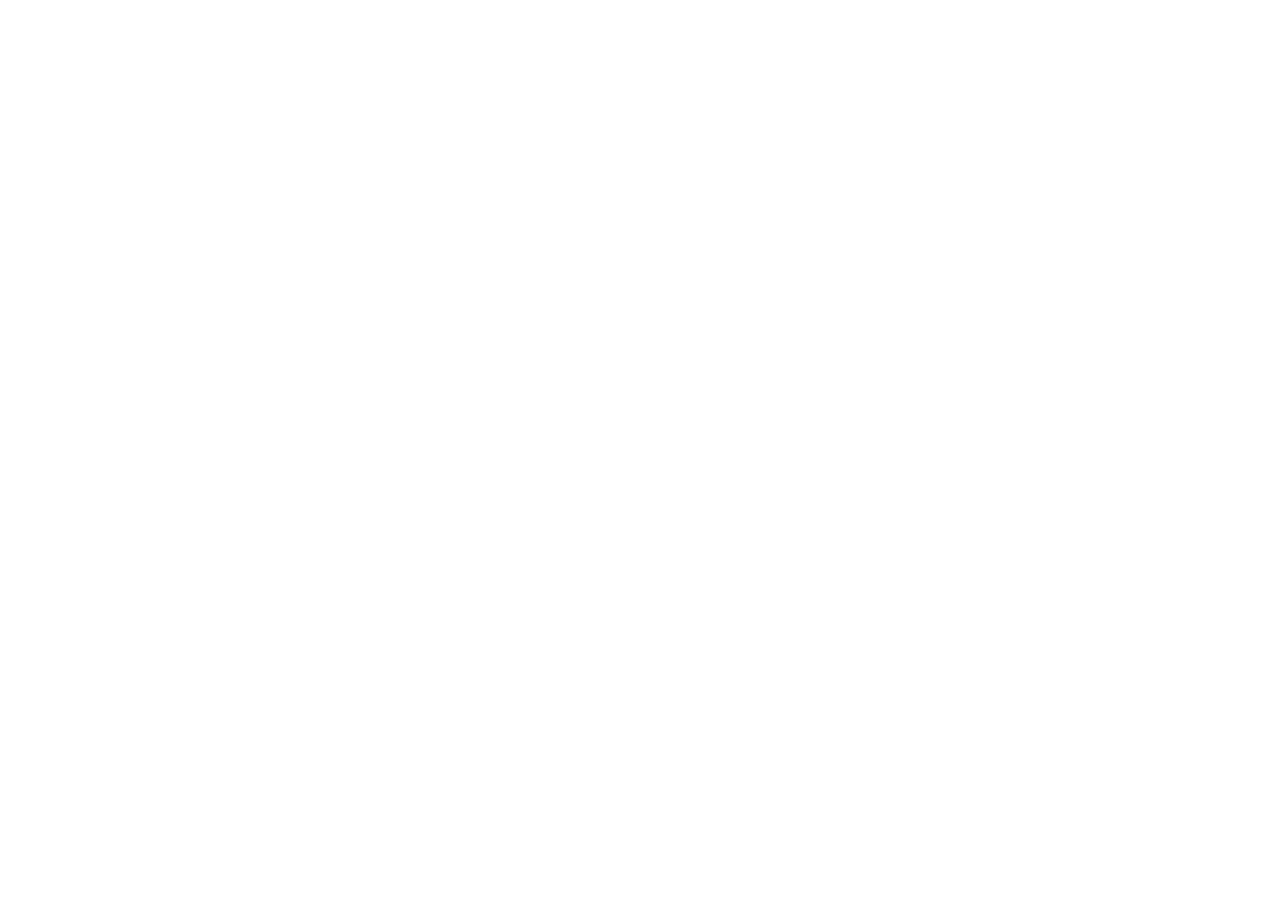
==== admin.html @ d055e628 "Add files via upload" ====
<!DOCTYPE html>
<html lang="en">
<head>
  <meta charset="UTF-8" />
  <meta name="viewport" content="width=device-width, initial-scale=1" />
  <meta name="robots" content="noindex, nofollow" />
  <title>Portfolio Admin</title>
  <link rel="preconnect" href="https://fonts.googleapis.com" />
  <link rel="preconnect" href="https://fonts.gstatic.com" crossorigin />
  <link href="https://fonts.googleapis.com/css2?family=Inter:wght@400;500;600;700&family=Space+Grotesk:wght@600;700&display=swap" rel="stylesheet" />
  <link rel="stylesheet" href="css/admin.css" />
</head>
<body>
  <section id="login-view" class="login" hidden>
    <form id="login-form" class="login-card">
      <div class="brand">SS<span>.</span></div>
      <h1>Admin Panel</h1>
      <p class="muted">Sign in to customize your portfolio.</p>
      <label class="field"><span>Email</span><input type="email" id="email" autocomplete="username" required /></label>
      <label class="field"><span>Password</span><input type="password" id="password" autocomplete="current-password" required /></label>
      <button class="btn primary" type="submit" id="login-btn">Sign in</button>
      <p class="error" id="login-error"></p>
      <a href="index.html" class="back">← Back to site</a>
    </form>
  </section>

  <section id="editor-view" hidden>
    <header class="topbar">
      <div class="brand">SS<span>.</span> <small>Admin</small></div>
      <div class="top-info">
        <span id="who"></span>
        <span id="dirty" class="muted">No changes</span>
        <span id="size" class="size"></span>
      </div>
      <div class="top-actions">
        <a href="index.html" target="_blank" class="btn ghost">View site ↗</a>
        <button class="btn ghost" id="import-btn">Import</button>
        <button class="btn ghost" id="export-btn">Export</button>
        <button class="btn ghost" id="reset-btn" hidden>Reset</button>
        <button class="btn ghost" id="logout-btn" hidden>Log out</button>
        <button class="btn primary" id="save-btn">Save</button>
        <input type="file" id="import-file" accept="application/json,.json" hidden />
      </div>
    </header>
    <div id="banner" class="banner" hidden></div>
    <div class="layout">
      <aside id="tabs"></aside>
      <main id="panel"></main>
    </div>
  </section>

  <div class="toast" id="toast"></div>
  <script type="module" src="js/admin.js"></script>
</body>
</html>
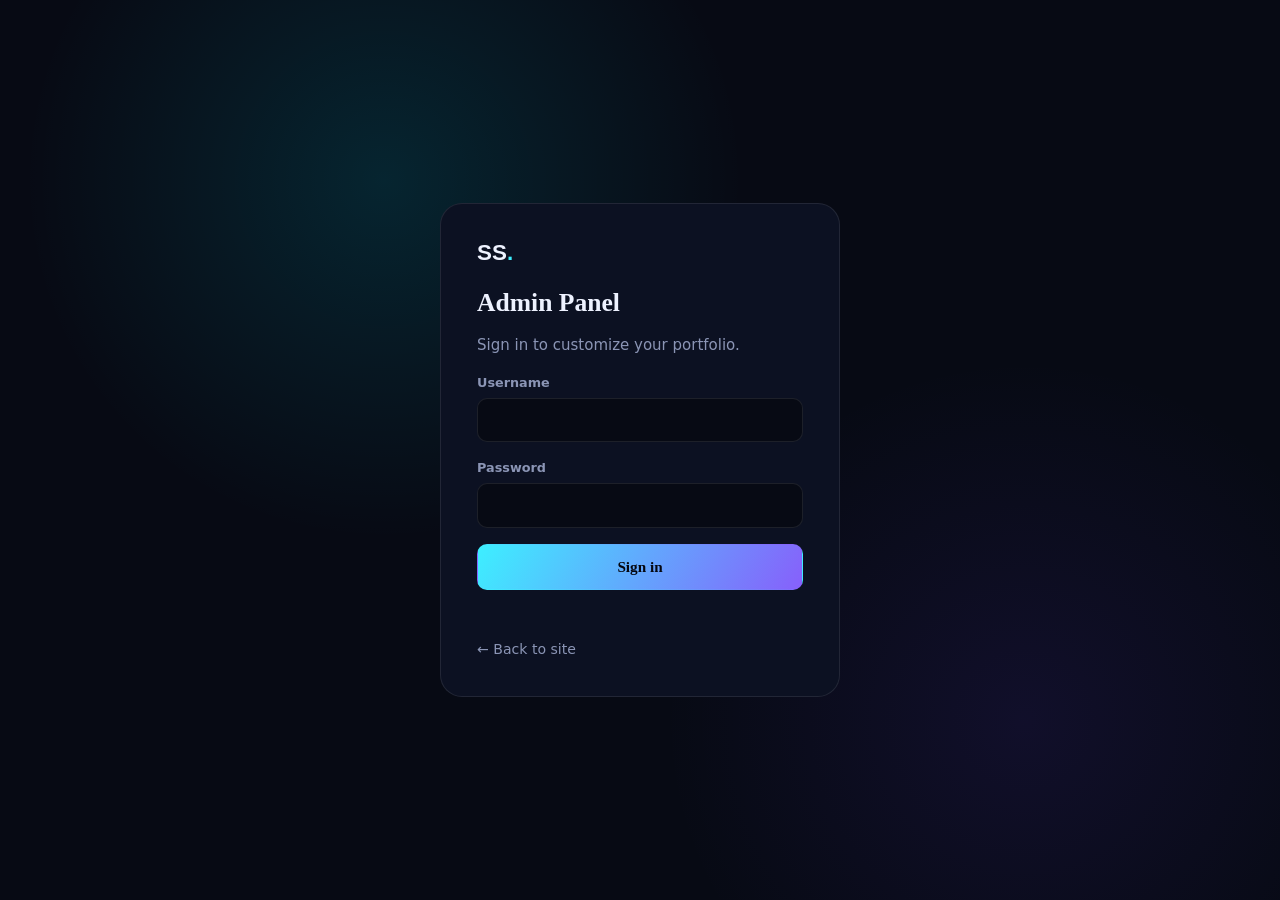
==== commit 1a8a59ce: "Add files via upload" ====
--- a/admin.html
+++ b/admin.html
@@ -16,7 +16,7 @@
       <div class="brand">SS<span>.</span></div>
       <h1>Admin Panel</h1>
       <p class="muted">Sign in to customize your portfolio.</p>
-      <label class="field"><span>Email</span><input type="email" id="email" autocomplete="username" required /></label>
+      <label class="field"><span>Username</span><input type="text" id="email" autocomplete="username" autocapitalize="off" spellcheck="false" required /></label>
       <label class="field"><span>Password</span><input type="password" id="password" autocomplete="current-password" required /></label>
       <button class="btn primary" type="submit" id="login-btn">Sign in</button>
       <p class="error" id="login-error"></p>
--- a/css/admin.css
+++ b/css/admin.css
@@ -0,0 +1,96 @@
+:root {
+  --h: 185;
+  --bg: #070a14; --panel: #0c1122; --card: #10162b; --line: rgba(255,255,255,.09);
+  --txt: #eef2ff; --mute: #8b95b5; --danger: #f87171;
+  --acc: hsl(var(--h) 100% 62%); --acc2: hsl(calc(var(--h) + 70) 95% 68%);
+  --grad: linear-gradient(120deg, var(--acc), var(--acc2));
+}
+* { box-sizing: border-box; margin: 0; padding: 0; }
+body { background: var(--bg); color: var(--txt); font: 15px/1.5 'Inter', system-ui, sans-serif; min-height: 100vh; }
+[hidden] { display: none !important; }
+.muted { color: var(--mute); }
+.brand { font: 700 1.4rem 'Space Grotesk', sans-serif; }
+.brand span { color: var(--acc); }
+.brand small { font: 500 .8rem 'Inter'; color: var(--mute); margin-left: 6px; letter-spacing: .1em; text-transform: uppercase; }
+
+.btn { border: 1px solid var(--line); background: transparent; color: var(--txt); padding: 9px 16px; border-radius: 10px; font: 600 .88rem 'Inter'; cursor: pointer; text-decoration: none; transition: .2s; white-space: nowrap; }
+.btn:hover { border-color: var(--acc); color: var(--acc); }
+.btn.primary { background: var(--grad); color: #05070f; border-color: transparent; }
+.btn.primary:hover { color: #05070f; filter: brightness(1.1); }
+.btn.primary:disabled { opacity: .6; cursor: wait; }
+.btn.sm { padding: 6px 12px; font-size: .8rem; }
+.btn.pulse { box-shadow: 0 0 0 0 var(--acc); animation: pulse 1.8s infinite; }
+@keyframes pulse { 70%, 100% { box-shadow: 0 0 0 10px transparent; } }
+
+/* Login */
+.login { min-height: 100vh; display: grid; place-items: center; padding: 20px;
+  background: radial-gradient(600px circle at 30% 20%, hsl(var(--h) 100% 50% / .12), transparent 60%), radial-gradient(600px circle at 80% 80%, hsl(calc(var(--h) + 70) 90% 60% / .1), transparent 60%); }
+.login-card { width: min(400px, 100%); background: var(--panel); border: 1px solid var(--line); border-radius: 22px; padding: 36px; display: grid; gap: 16px; }
+.login-card h1 { font: 700 1.6rem 'Space Grotesk'; margin-top: 6px; }
+.login-card .btn { padding: 13px; font-size: .95rem; }
+.error { color: var(--danger); font-size: .88rem; min-height: 1.2em; }
+.back { color: var(--mute); font-size: .88rem; text-decoration: none; }
+
+/* Editor */
+.topbar { position: sticky; top: 0; z-index: 10; display: flex; align-items: center; gap: 20px; flex-wrap: wrap; padding: 14px 24px; background: rgba(7,10,20,.88); backdrop-filter: blur(12px); border-bottom: 1px solid var(--line); }
+.top-info { flex: 1; display: flex; gap: 16px; flex-wrap: wrap; font-size: .85rem; }
+.top-info #who { color: var(--acc); }
+.size { color: var(--mute); }
+.size.warn { color: var(--danger); font-weight: 600; }
+.top-actions { display: flex; gap: 8px; flex-wrap: wrap; }
+.banner { margin: 16px 24px 0; padding: 14px 18px; border-radius: 12px; border: 1px solid hsl(40 90% 60% / .4); background: hsl(40 90% 60% / .08); color: #f5deb0; font-size: .9rem; }
+.banner code { background: rgba(255,255,255,.08); padding: 1px 6px; border-radius: 5px; }
+.layout { display: grid; grid-template-columns: 230px 1fr; gap: 24px; padding: 24px; max-width: 1300px; margin: 0 auto; }
+#tabs { display: flex; flex-direction: column; gap: 4px; position: sticky; top: 90px; align-self: start; }
+#tabs button { text-align: left; border: 0; background: transparent; color: var(--mute); padding: 11px 14px; border-radius: 10px; font: 500 .92rem 'Inter'; cursor: pointer; display: flex; gap: 10px; }
+#tabs button:hover { color: var(--txt); background: rgba(255,255,255,.03); }
+#tabs button.active { color: var(--txt); background: hsl(var(--h) 100% 62% / .13); }
+#panel { background: var(--panel); border: 1px solid var(--line); border-radius: 18px; padding: 28px; min-width: 0; }
+#panel > h2 { font: 700 1.5rem 'Space Grotesk'; }
+#panel > .hint { color: var(--mute); margin: 4px 0 22px; font-size: .9rem; }
+
+.fields { display: grid; grid-template-columns: repeat(auto-fill, minmax(250px, 1fr)); gap: 16px; }
+.field { display: grid; gap: 6px; }
+.field > span { font-size: .8rem; font-weight: 600; color: var(--mute); }
+.field:has(textarea), .field.wide, .list { grid-column: 1 / -1; }
+input[type=text], input[type=email], input[type=password], textarea, select {
+  width: 100%; background: var(--bg); border: 1px solid var(--line); color: var(--txt); border-radius: 10px; padding: 10px 12px; font: inherit; transition: border-color .2s; }
+input:focus, textarea:focus, select:focus { outline: none; border-color: var(--acc); }
+textarea { resize: vertical; min-height: 70px; }
+.check { display: flex; align-items: center; gap: 10px; cursor: pointer; align-self: end; padding: 10px 0; }
+.check input { width: 18px; height: 18px; accent-color: var(--acc); }
+.check span { font-size: .9rem; color: var(--txt); font-weight: 500; }
+.range { display: flex; align-items: center; gap: 12px; }
+.range input { flex: 1; accent-color: var(--acc); }
+.range output { min-width: 36px; text-align: right; font-variant-numeric: tabular-nums; color: var(--acc); font-weight: 600; }
+.img-row { display: flex; gap: 14px; align-items: center; }
+.img-prev { width: 84px; height: 84px; object-fit: cover; border-radius: 12px; border: 1px solid var(--line); background: var(--bg); flex-shrink: 0; }
+.img-ctrl { flex: 1; display: grid; gap: 8px; }
+.img-ctrl .row { display: flex; gap: 8px; }
+
+.list-head { display: flex; justify-content: space-between; align-items: center; margin-bottom: 12px; }
+.list-head h3 { font: 600 1rem 'Space Grotesk'; }
+.items { display: grid; gap: 10px; }
+.item { background: var(--card); border: 1px solid var(--line); border-radius: 14px; }
+.item[open] { border-color: hsl(var(--h) 100% 62% / .35); }
+.item summary { list-style: none; display: flex; align-items: center; gap: 12px; padding: 12px 14px; cursor: pointer; }
+.item summary::-webkit-details-marker { display: none; }
+.item summary b { flex: 1; font-weight: 600; overflow: hidden; text-overflow: ellipsis; white-space: nowrap; }
+.idx { width: 26px; height: 26px; border-radius: 8px; display: grid; place-items: center; background: hsl(var(--h) 100% 62% / .13); color: var(--acc); font-size: .78rem; font-weight: 700; flex-shrink: 0; }
+.ctrls { display: flex; gap: 4px; }
+.icon { width: 30px; height: 30px; border-radius: 8px; border: 1px solid var(--line); background: transparent; color: var(--mute); cursor: pointer; }
+.icon:hover { color: var(--acc); border-color: var(--acc); }
+.icon.danger:hover { color: var(--danger); border-color: var(--danger); }
+.item > .fields { padding: 4px 16px 18px; }
+.json-area { font: 13px/1.5 ui-monospace, Consolas, monospace; min-height: 60vh; }
+
+.toast { position: fixed; bottom: 24px; left: 50%; translate: -50% 20px; padding: 12px 20px; border-radius: 12px; background: var(--card); border: 1px solid var(--acc); opacity: 0; pointer-events: none; transition: .3s; z-index: 100; max-width: 90vw; }
+.toast.show { opacity: 1; translate: -50% 0; }
+.toast.err { border-color: var(--danger); }
+
+@media (max-width: 800px) {
+  .layout { grid-template-columns: 1fr; padding: 14px; }
+  #tabs { position: static; flex-direction: row; overflow-x: auto; }
+  #tabs button { white-space: nowrap; }
+  #panel { padding: 18px; }
+}
